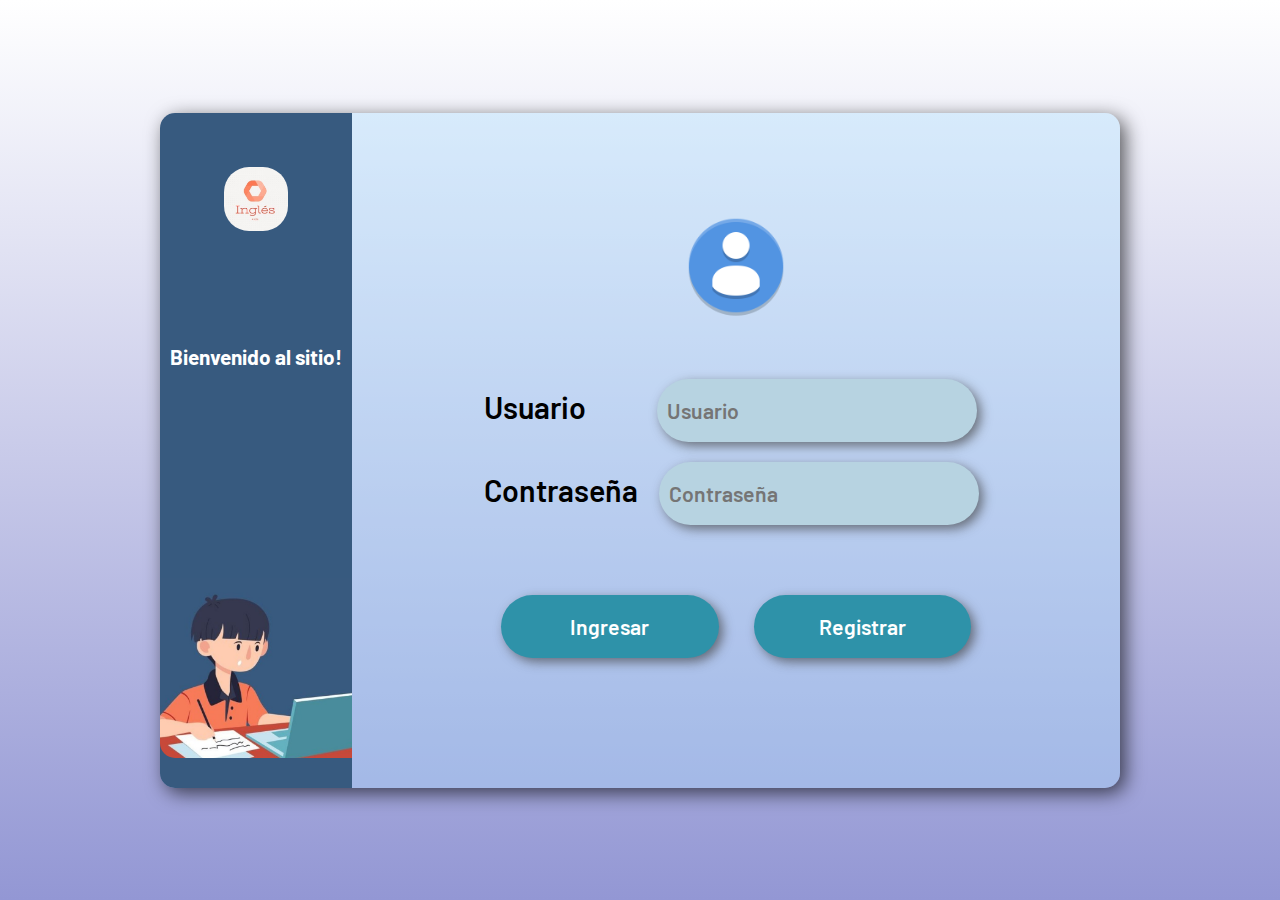
==== Ingles Kids 2/index.html @ 74b37de6 "Add files via upload" ====
<!doctype html>
<html>
<head>
<link rel="stylesheet" href="estilos/estilos.css" type="text/css">
<meta charset="utf-8">
<title>index</title>
</head>
<body>
	<section class="formulario">
		<div class="formulario-login">
			<div class="formulario_bienvenida">
				<img src="imagenes/logo.jpeg" alt="Logo" class="Logo">
				<h1 class="LogoTexto">Bienvenido al sitio!</h1>
				<img src="imagenes/ninio.jpg" alt="Logoninio" class="Logoninio">
			</div>
			<div class="formulario_contenido">
				<img src="imagenes/avatar.png" class="userform">
				<div class="formulario_contenido2">
					<form action="" method="">
						<label>Usuario</label>
						<input type="text" name="Usuario" value="" placeholder="Usuario"><br/>
						<label>Contraseña</label>
						<input type="text" name="Pass" value="" placeholder="Contraseña"><br/>
						<div class="formulario_contenidobuttons">
							<button type="submit" name="">Ingresar</button>
							<button type="submit" name="">Registrar</button>
						</div>
					</form>
				</div>
			</div>
		</div>
	</section>
</body>
</html>
---- Ingles Kids 2/estilos/estilos.css ----
@charset "utf-8";
/* CSS Document */
@import url("https://fonts.googleapis.com/css2?family=Barlow:ital,wght@0,100;0,600;0,700;1,100;1,600;1,700&family=Merriweather:ital,wght@0,300;1,300&display=swap"); 

:root { 
	--titulo: "Barlow", sans-serif;
}

* {
	margin: 0;
	padding: 0;
	box-sizing: border-box;
}

body {
	display: flex;
	font-family: var(--titulo);
	justify-content: center;
	align-items: center;
	background: linear-gradient(white,#9397D4);
	height: 100vh;
}

.formulario-login{
	width: 75vw;
	height: 75vh;
	display: flex;
	align-items: center;
	box-shadow: 5px 5px 19px 0px rgb(0 0 0 / 65%);
	border-radius: 15px;
}

.formulario_bienvenida{
	display: flex;
	justify-content: center;
	align-items: center;
	background: #375A7F;	
	width: 15vw;
	height: 75vh;
	border-radius: 15px 0px 0px 15px;
	flex-wrap: wrap;
	padding-top: 25px;
}

.Logo{
	width: 5vw;
	border-radius: 25px;
}

.LogoTexto{
	padding-top: 55px;
	color: white;
	font-size: 1.3em;
	padding-bottom: 80px;
}

.Logoninio{
	padding-top: 70px;
	width: 100%;
	border-radius: 0px 0px 0px 15px;
}

.formulario_contenido{
	display: flex;
	align-items: center;
	justify-content: center;
	background:rgba(169, 223, 255, 0.361);
	width: 60vw;
	height: 75vh;
	border-radius: 0px 15px 15px 0px;
	flex-direction: column;
	padding: 25px;
	
}

.userform{
	width: 15%;
	padding-bottom: 30px;
}

.formulario_contenido2{
	padding: 20px;
	font-size: 1.9em;
	font-weight: 600;
}

.formulario_contenido2 label{
	padding-right: 5px;
	
}

.formulario_contenido2 label:nth-child(1){
	padding-right: 55px;
}


.formulario_contenido2 input{
	margin: 10px;
	border-radius: 50px;
	border: none;
	width: 25vw;
	height: 7vh;
	background: #B7D3E1;
	box-shadow: 4px 4px 11px 0px rgba(62, 61, 61, 0.65);
	font-family: var(--titulo);
	font-size: 0.7em;
	font-weight: 600;
	padding: 10px;
}

.formulario_contenido2 input:focus{
	outline: none;
	background: #CBEDF1;
}

.formulario_contenidobuttons{
	display: flex;
	align-items: center;
	justify-content: center;
	padding-top: 50px;
	gap: 15px;
}

.formulario_contenidobuttons button{
	background: #2E92A9;
	margin: 10px;
	border-radius: 50px;
	border: none;
	width: 17vw;
	height: 7vh;
	box-shadow: 4px 4px 11px 0px rgba(62, 61, 61, 0.65);
	font-family: var(--titulo);
	font-size: 0.7em;
	font-weight: 600;
	color: white;
}

.formulario_contenidobuttons button:hover{
	color: black;
	background: #7FD4DD;
}

.barra{
	background: blue;
	width: 100vw;
	height: 8vh;
}


.formulario_registro{
	padding: 20px;
	font-size: 1.2em;
	font-weight: 600;
}

.formulario_registro label{
	padding-right: 5px;
	column-gap: normal;
}

.formulario_registro label:nth-child(1){
	padding-right: 25px;
}


.formulario_registro input{
	margin: 10px;
	border-radius: 50px;
	border: none;
	width: 25vw;
	height: 7vh;
	background: #B7D3E1;
	box-shadow: 4px 4px 11px 0px rgba(62, 61, 61, 0.65);
	font-family: var(--titulo);
	font-size: 0.7em;
	font-weight: 600;
	padding: 10px;
}

.formulario_registro input:focus{
	outline: none;
	background: #CBEDF1;
}
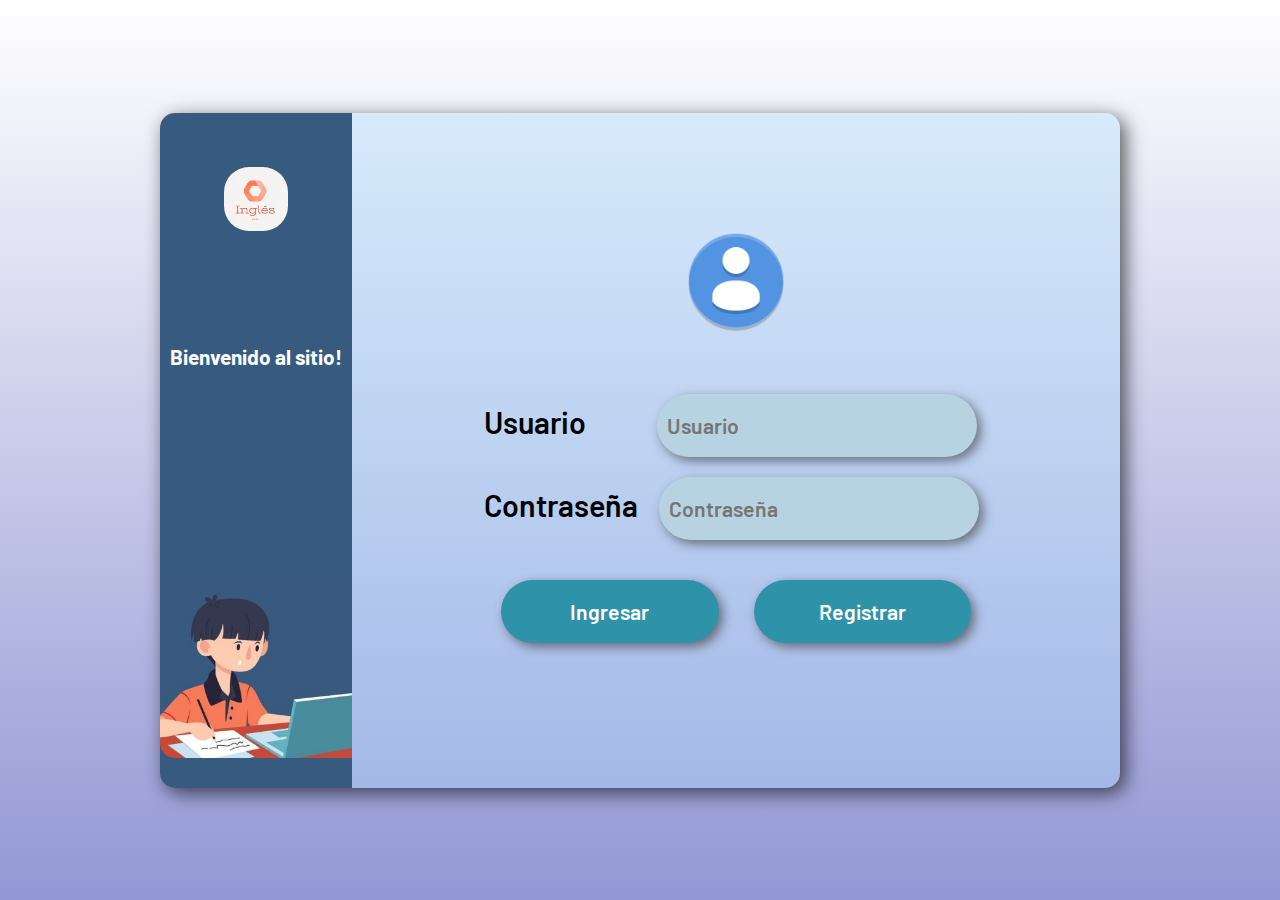
==== commit b0ad8e42: "Quita los estilos que no van de cada archivo xd" ====
--- a/Ingles Kids 2/index.html
+++ b/Ingles Kids 2/index.html
@@ -1,7 +1,7 @@
 <!doctype html>
 <html>
 <head>
-<link rel="stylesheet" href="estilos/estilos.css" type="text/css">
+<link rel="stylesheet" href="estilos/formulario.css" type="text/css">
 <meta charset="utf-8">
 <title>index</title>
 </head>
--- a/Ingles Kids 2/estilos/formulario.css
+++ b/Ingles Kids 2/estilos/formulario.css
@@ -0,0 +1,222 @@
+@charset "utf-8";
+/* CSS Document */
+@import url("https://fonts.googleapis.com/css2?family=Barlow:ital,wght@0,100;0,600;0,700;1,100;1,600;1,700&family=Merriweather:ital,wght@0,300;1,300&display=swap"); 
+
+:root { 
+	--titulo: "Barlow", sans-serif;
+}
+
+* {
+	margin: 0;
+	padding: 0;
+	box-sizing: border-box;
+}
+
+body {
+	display: flex;
+	flex-direction: column;
+	font-family: var(--titulo);
+	justify-content: center;
+	align-items: center;
+	background: linear-gradient(white,#9397D4);
+	background-size: cover;
+	background-repeat: repeat;
+	height: 100vh;
+}
+
+.formulario-login{
+	width: 75vw;
+	height: 75vh;
+	display: flex;
+	align-items: center;
+	box-shadow: 5px 5px 19px 0px rgb(0 0 0 / 65%);
+	border-radius: 15px;
+}
+
+.formulario_bienvenida{
+	display: flex;
+	justify-content: center;
+	align-items: center;
+	background: #375A7F;	
+	width: 15vw;
+	height: 75vh;
+	border-radius: 15px 0px 0px 15px;
+	flex-wrap: wrap;
+	padding-top: 25px;
+}
+
+.Logo{
+	width: 5vw;
+	border-radius: 25px;
+}
+
+.LogoTexto{
+	padding-top: 55px;
+	color: white;
+	font-size: 1.3em;
+	padding-bottom: 80px;
+}
+
+.Logoninio{
+	padding-top: 70px;
+	width: 100%;
+	border-radius: 0px 0px 0px 15px;
+}
+
+.formulario_contenido{
+	display: flex;
+	align-items: center;
+	justify-content: center;
+	background:rgba(169, 223, 255, 0.361);
+	width: 60vw;
+	height: 75vh;
+	border-radius: 0px 15px 15px 0px;
+	flex-direction: column;
+	padding: 25px;
+	
+}
+
+.userform{
+	width: 15%;
+	padding-bottom: 30px;
+}
+
+.formulario_contenido2{
+	padding: 20px;
+	font-size: 1.9em;
+	font-weight: 600;
+}
+
+.formulario_contenido2 label{
+	padding-right: 5px;
+	
+}
+
+.formulario_contenido2 label:nth-child(1){
+	padding-right: 55px;
+}
+
+
+.formulario_contenido2 input{
+	margin: 10px;
+	border-radius: 50px;
+	border: none;
+	width: 25vw;
+	height: 7vh;
+	background: #B7D3E1;
+	box-shadow: 4px 4px 11px 0px rgba(62, 61, 61, 0.65);
+	font-family: var(--titulo);
+	font-size: 0.7em;
+	font-weight: 600;
+	padding: 10px;
+}
+
+.formulario_contenido2 input:focus{
+	outline: none;
+	background: #CBEDF1;
+}
+
+.formulario_contenidobuttons{
+	display: flex;
+	align-items: center;
+	justify-content: center;
+	padding-top: 20px;
+	gap: 15px;
+}
+
+.formulario_contenidobuttons button{
+	background: #2E92A9;
+	margin: 10px;
+	border-radius: 50px;
+	border: none;
+	width: 17vw;
+	height: 7vh;
+	box-shadow: 4px 4px 11px 0px rgba(62, 61, 61, 0.65);
+	font-family: var(--titulo);
+	font-size: 0.7em;
+	font-weight: 600;
+	color: white;
+}
+
+.formulario_contenidobuttons button:hover{
+	color: black;
+	background: #7FD4DD;
+}
+
+.barra{
+	background: blue;
+	width: 100vw;
+	height: 8vh;
+}
+
+
+.formulario_registro{
+	padding: 20px;
+	font-size: 1.2em;
+	font-weight: 600;
+}
+
+.formulario_registro label{
+	padding-right: 5px;
+	column-gap: normal;
+}
+
+.formulario_registro label:nth-child(1){
+	padding-right: 103px;
+}
+.formulario_registro label:nth-child(4){
+	padding-right: 100px;
+}
+.formulario_registro label:nth-child(7){
+	padding-right: 174px;
+}
+.formulario_registro label:nth-child(10){
+	padding-right: 144px;
+}
+.formulario_registro label:nth-child(16){
+	padding-right: 144px;
+}
+.formulario_registro label:nth-child(19){
+	padding-right: 180px;
+}
+
+.formulario_registro input{
+	margin: 10px;
+	border-radius: 50px;
+	border: none;
+	width: 30vw;
+	height: 7vh;
+	background: #B7D3E1;
+	box-shadow: 4px 4px 11px 0px rgba(62, 61, 61, 0.65);
+	font-family: var(--titulo);
+	font-size: 0.7em;
+	font-weight: 600;
+	padding: 10px;
+}
+
+.formulario_registro input:focus{
+	outline: none;
+	background: #CBEDF1;
+}
+
+.barritachida{
+	/* display: flex; */
+	background: #375A7F;	
+	width: 100%;
+	padding: 10px;
+	/* border-radius: 0px 0px 0px 0px;
+	flex-wrap: wrap;
+	justify-content:flex-start;
+	padding-top: 20px;
+	padding-bottom: 5px;
+	padding-left: 10px; */
+}
+
+.Logo2{
+	width: 3vw;
+	border-radius: 15px;
+}
+
+.content{
+	text-align: center;
+}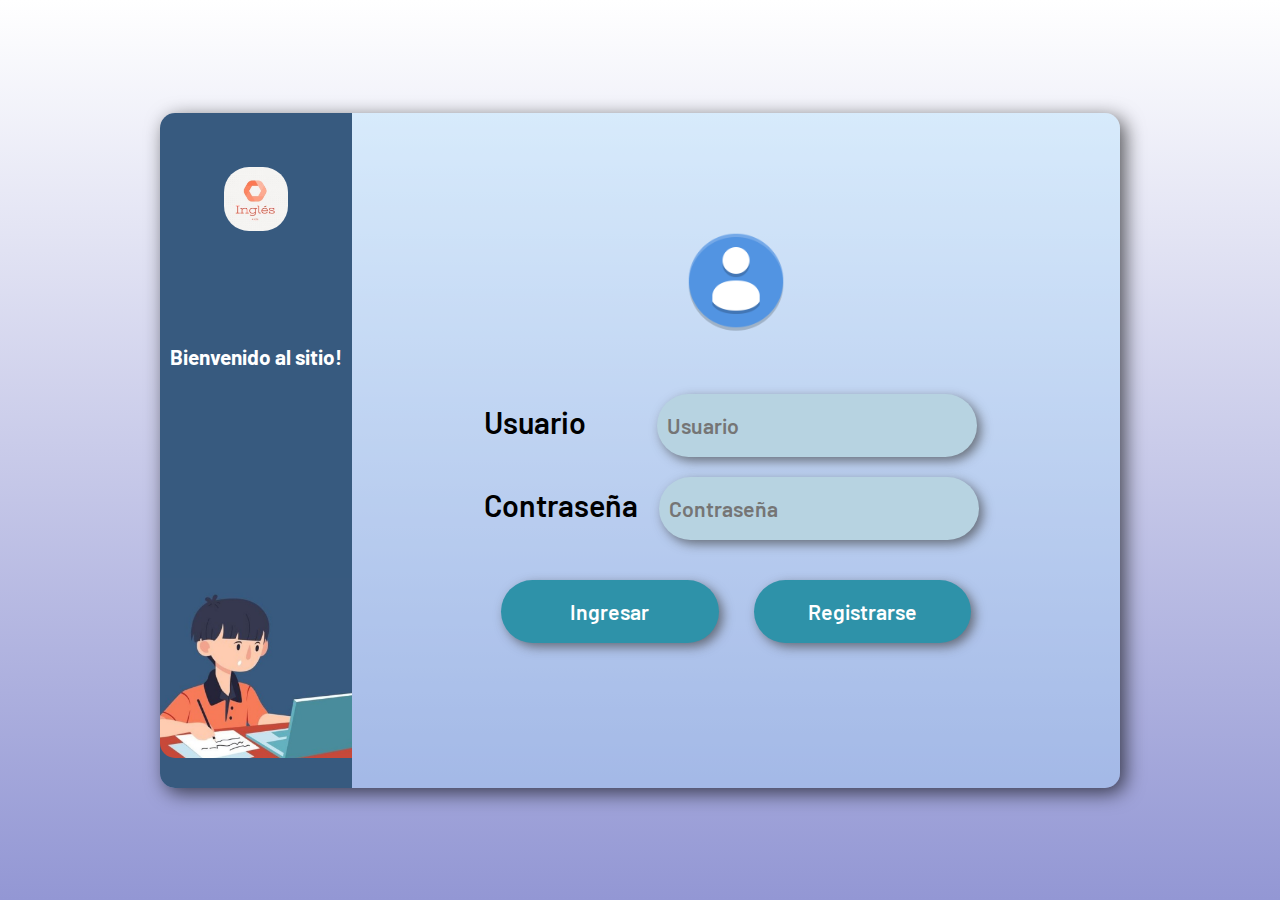
==== commit 4a8a9e6a: "x" ====
--- a/Ingles Kids 2/index.html
+++ b/Ingles Kids 2/index.html
@@ -16,19 +16,22 @@
 			<div class="formulario_contenido">
 				<img src="imagenes/avatar.png" class="userform">
 				<div class="formulario_contenido2">
-					<form action="" method="">
+					<form action="" method="post">
 						<label>Usuario</label>
 						<input type="text" name="Usuario" value="" placeholder="Usuario"><br/>
 						<label>Contraseña</label>
 						<input type="text" name="Pass" value="" placeholder="Contraseña"><br/>
 						<div class="formulario_contenidobuttons">
 							<button type="submit" name="">Ingresar</button>
-							<button type="submit" name="">Registrar</button>
+							<a class="mueveme" href="formulario.html">
+								<button type="submit" name="">Registrarse</button>
+							</a>
 						</div>
 					</form>
 				</div>
 			</div>
 		</div>
 	</section>
+
 </body>
 </html>
--- a/Ingles Kids 2/estilos/formulario.css
+++ b/Ingles Kids 2/estilos/formulario.css
@@ -142,6 +142,7 @@
 	color: black;
 	background: #7FD4DD;
 }
+
 
 .barra{
 	background: blue;
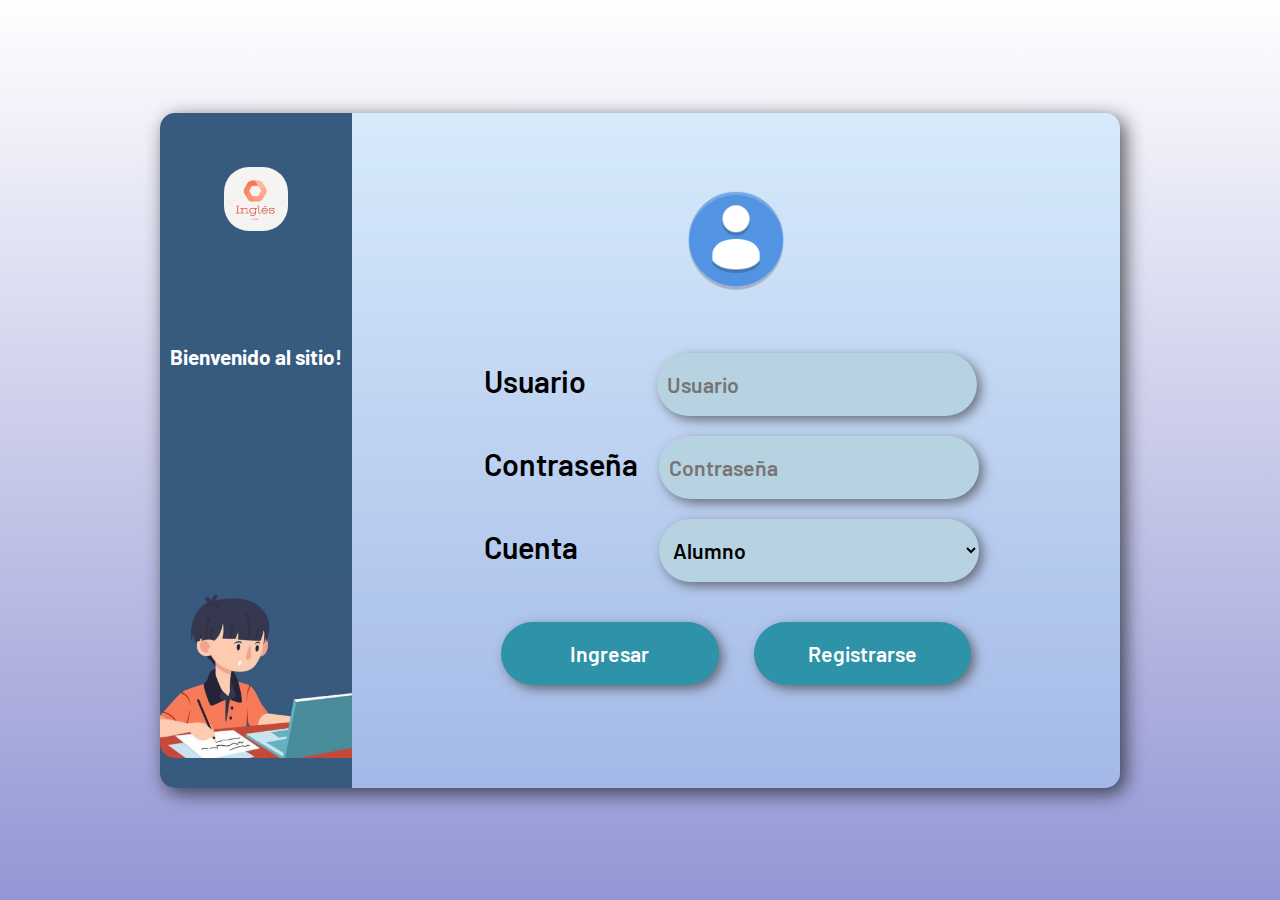
==== commit 344fecc5: "x" ====
--- a/Ingles Kids 2/index.html
+++ b/Ingles Kids 2/index.html
@@ -21,6 +21,12 @@
 						<input type="text" name="Usuario" value="" placeholder="Usuario"><br/>
 						<label>Contraseña</label>
 						<input type="text" name="Pass" value="" placeholder="Contraseña"><br/>
+						<label>Cuenta</label>
+						<select name="Rol">
+							<option>Alumno</option>
+							<option>Docente</option>
+						</select>
+						<br/>
 						<div class="formulario_contenidobuttons">
 							<button type="submit" name="">Ingresar</button>
 							<a class="mueveme" href="formulario.html">
--- a/Ingles Kids 2/estilos/formulario.css
+++ b/Ingles Kids 2/estilos/formulario.css
@@ -96,6 +96,9 @@
 	padding-right: 55px;
 }
 
+.formulario_contenido2 label:nth-child(7){
+	padding-right: 65px;
+}
 
 .formulario_contenido2 input{
 	margin: 10px;
@@ -111,7 +114,26 @@
 	padding: 10px;
 }
 
+.formulario_contenido2 select{
+	margin: 10px;
+	border-radius: 50px;
+	border: none;
+	width: 25vw;
+	height: 7vh;
+	background: #B7D3E1;
+	box-shadow: 4px 4px 11px 0px rgba(62, 61, 61, 0.65);
+	font-family: var(--titulo);
+	font-size: 0.7em;
+	font-weight: 600;
+	padding: 10px;
+}
+
 .formulario_contenido2 input:focus{
+	outline: none;
+	background: #CBEDF1;
+}
+
+.formulario_contenido2 select:focus{
 	outline: none;
 	background: #CBEDF1;
 }
@@ -182,6 +204,20 @@
 }
 
 .formulario_registro input{
+	margin: 10px;
+	border-radius: 50px;
+	border: none;
+	width: 30vw;
+	height: 7vh;
+	background: #B7D3E1;
+	box-shadow: 4px 4px 11px 0px rgba(62, 61, 61, 0.65);
+	font-family: var(--titulo);
+	font-size: 0.7em;
+	font-weight: 600;
+	padding: 10px;
+}
+
+.formulario_registro select{
 	margin: 10px;
 	border-radius: 50px;
 	border: none;
